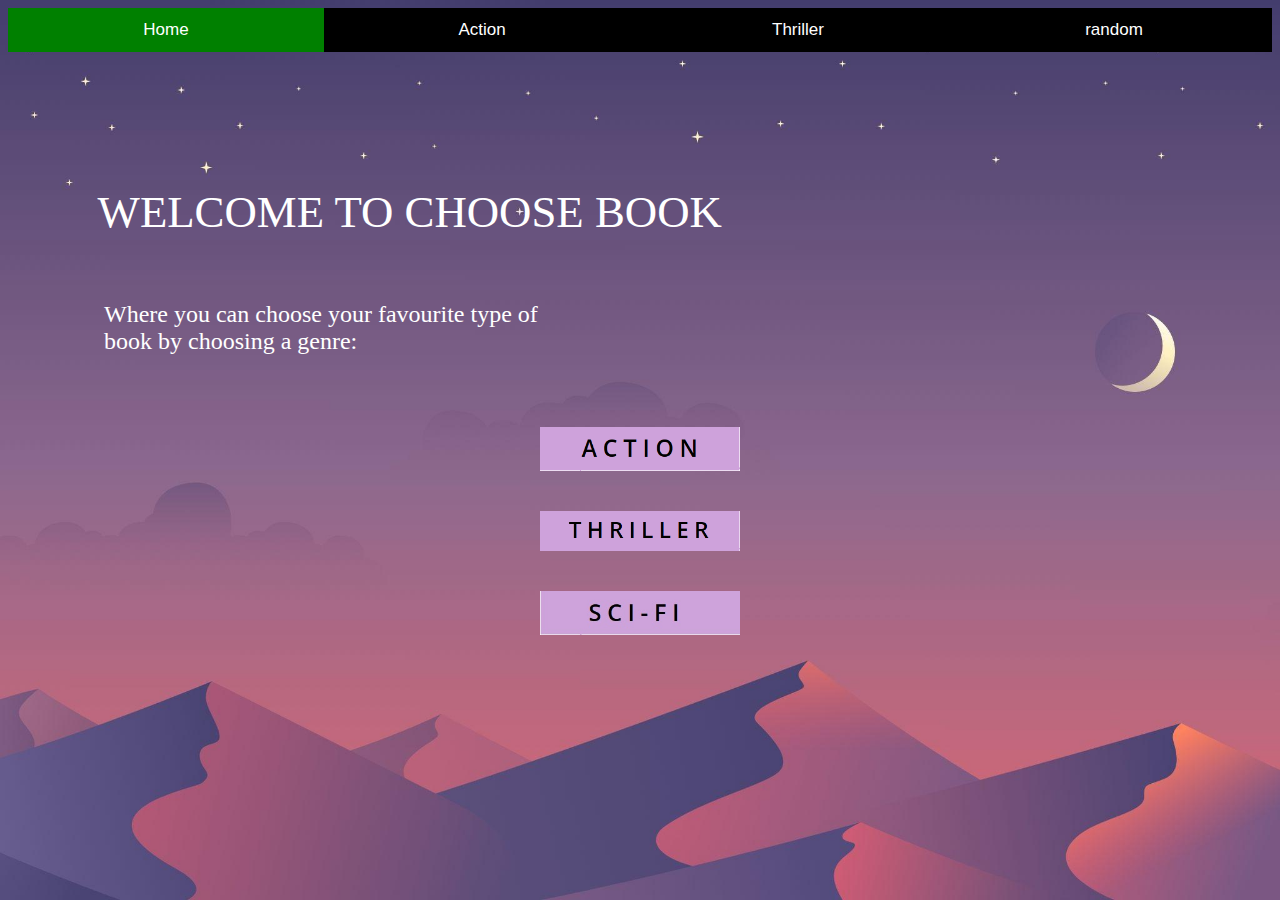
==== index.html @ 1e881bef "added home" ====
<!DOCTYPE html>
<html>
<head>
<title>bookstore</title>
</head>
<style>
* {box-sizing: border-box}
body {font-family: Arial, Helvetica, sans-serif;}

.navbar {
  width: 100%;
  background-color:black;;
  overflow: auto;
}

.navbar a {
  float: left;
  padding: 12px;
  color: white;
  text-decoration: none;
  font-size: 17px;
  width: 25%;
  text-align: center;
}

.navbar a:hover {
  background-color:green;
}

.navbar a.active {
  background-color:green;
}

@media screen and (max-width: 500px) {
  .navbar a {
    float: none;
    display: block;
    width: 100%;
    text-align: left;
  }
}


body{background-image:url(bg.jpg);
background-size:cover;
background-attachment:fixed;}

p{
color:white;
font-size:280%;
font-family:Rockwell;
margin-left:2em;
margin-top:3em;
}

p1{
color:white;
font-size:150%;
font-family:Rockwell;
margin-left:4em;
margin-top:3em;}

</style>
<body>

<div class="navbar">
  <a class="active" href="https://ptsankari.github.io/greenearth/">Home</a> 
  <a href="https://ptsankari.github.io/greenearth/action.html">Action</a> 
  <a href="https://ptsankari.github.io/greenearth/thriller.html">Thriller</a> 
  <a href="#">random</a>
</div>
<p>WELCOME TO  CHOOSE  BOOK</p>
<BR>
<p1>Where you can choose your favourite type of</p1><br><p1>book by choosing a genre:</p1>

<br>
<br>
<br>
<br>
<br>

<center><a href="action.html"><img src="action.jpg" width=200,height=100></a></center>
<br>
<br>
<center><a href="thriller.html"><img src="thriller.jpg" width=200,height=100></a></center>
<br>
<br>
<center><a href="sci.html"><img src="sci.jpg"width=200,height=100></a></center>


</body>
</html>
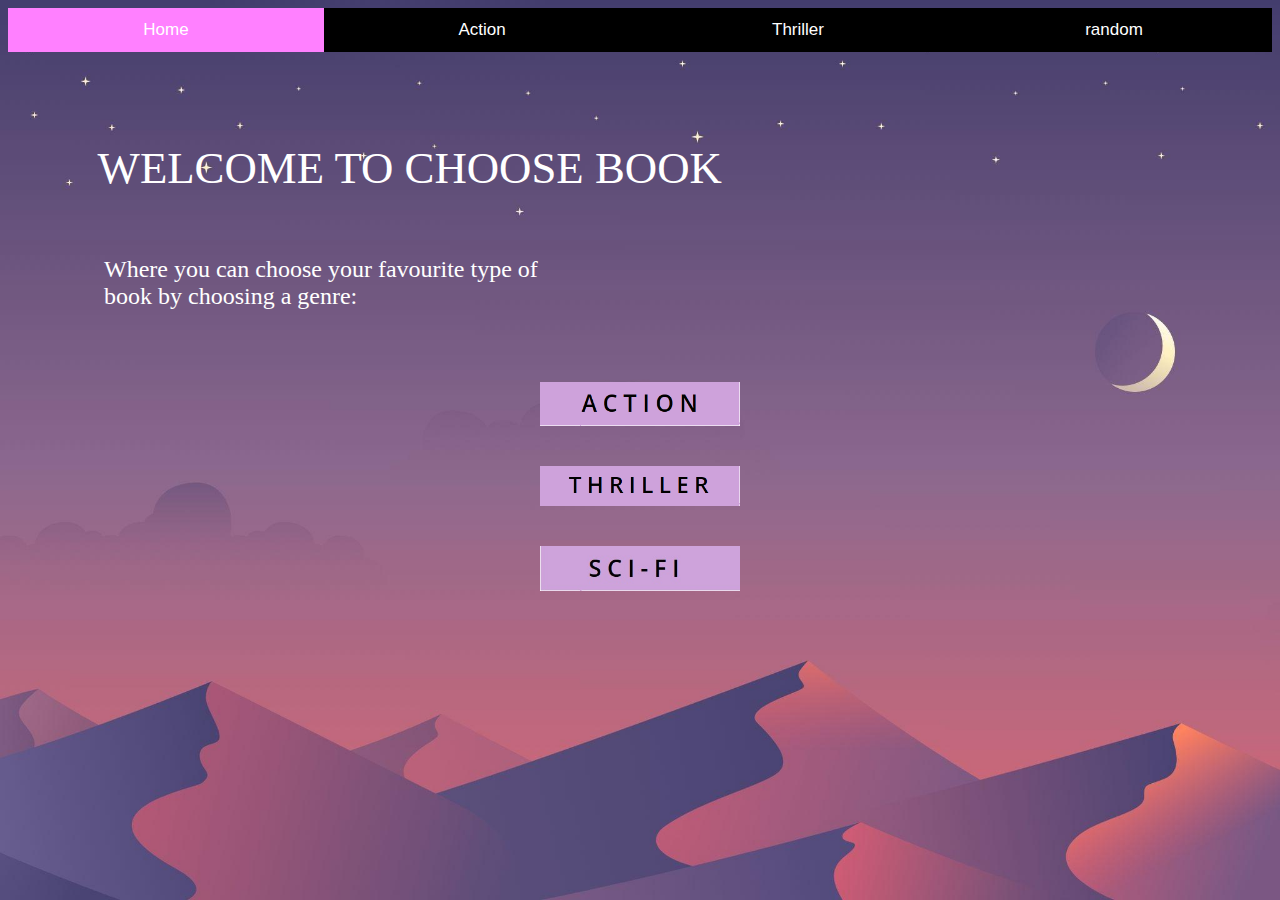
==== commit 52e45b71: "changed the color" ====
--- a/index.html
+++ b/index.html
@@ -24,11 +24,11 @@
 }
 
 .navbar a:hover {
-  background-color:green;
+  background-color:#ff80ff;
 }
 
 .navbar a.active {
-  background-color:green;
+  background-color:#ff80ff;
 }
 
 @media screen and (max-width: 500px) {
@@ -50,7 +50,7 @@
 font-size:280%;
 font-family:Rockwell;
 margin-left:2em;
-margin-top:3em;
+margin-top:2em;
 }
 
 p1{
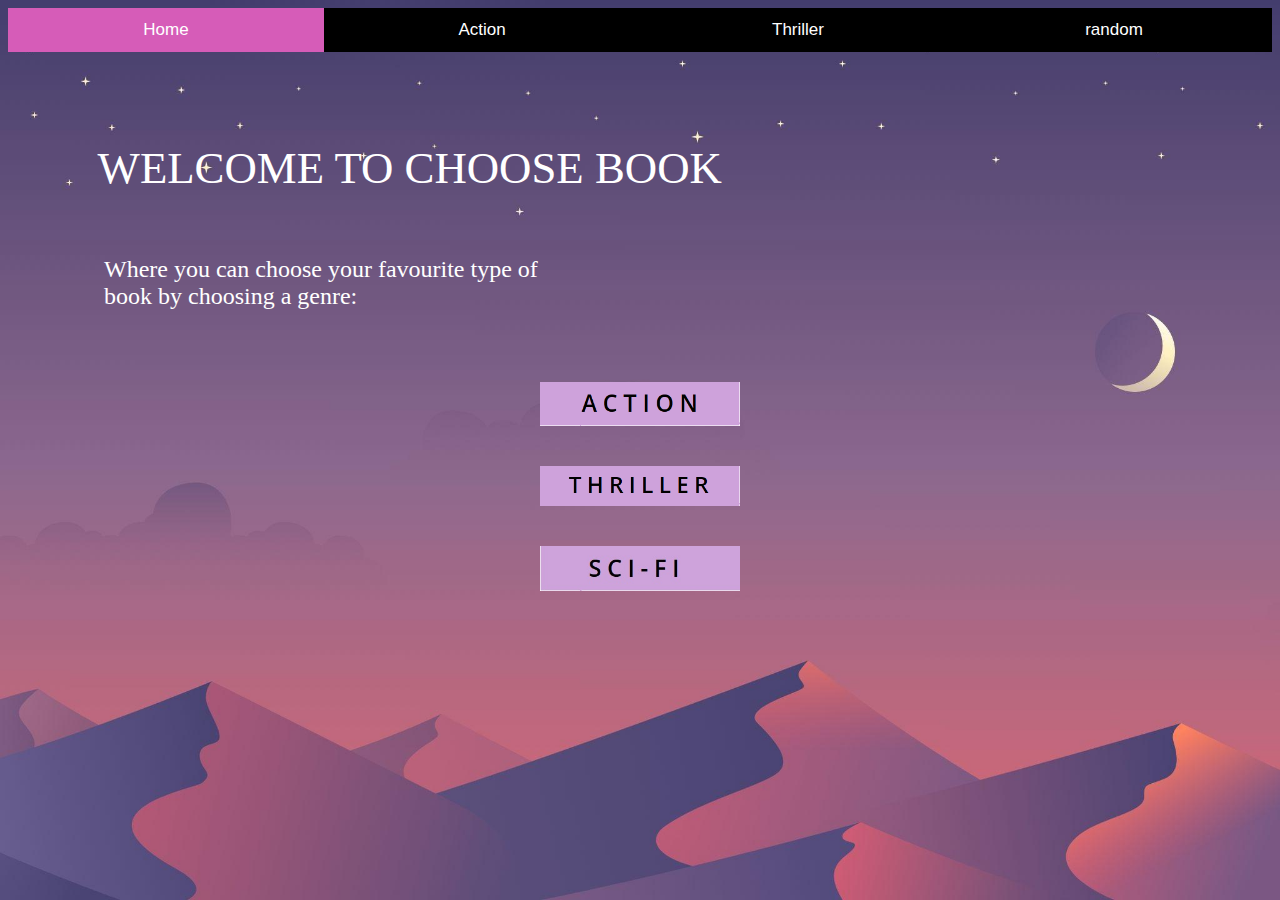
==== commit 86d614c4: "edited color" ====
--- a/index.html
+++ b/index.html
@@ -24,11 +24,11 @@
 }
 
 .navbar a:hover {
-  background-color:#ff80ff;
+  background-color:#d65cb8;
 }
 
 .navbar a.active {
-  background-color:#ff80ff;
+  background-color:#d65cb8;
 }
 
 @media screen and (max-width: 500px) {
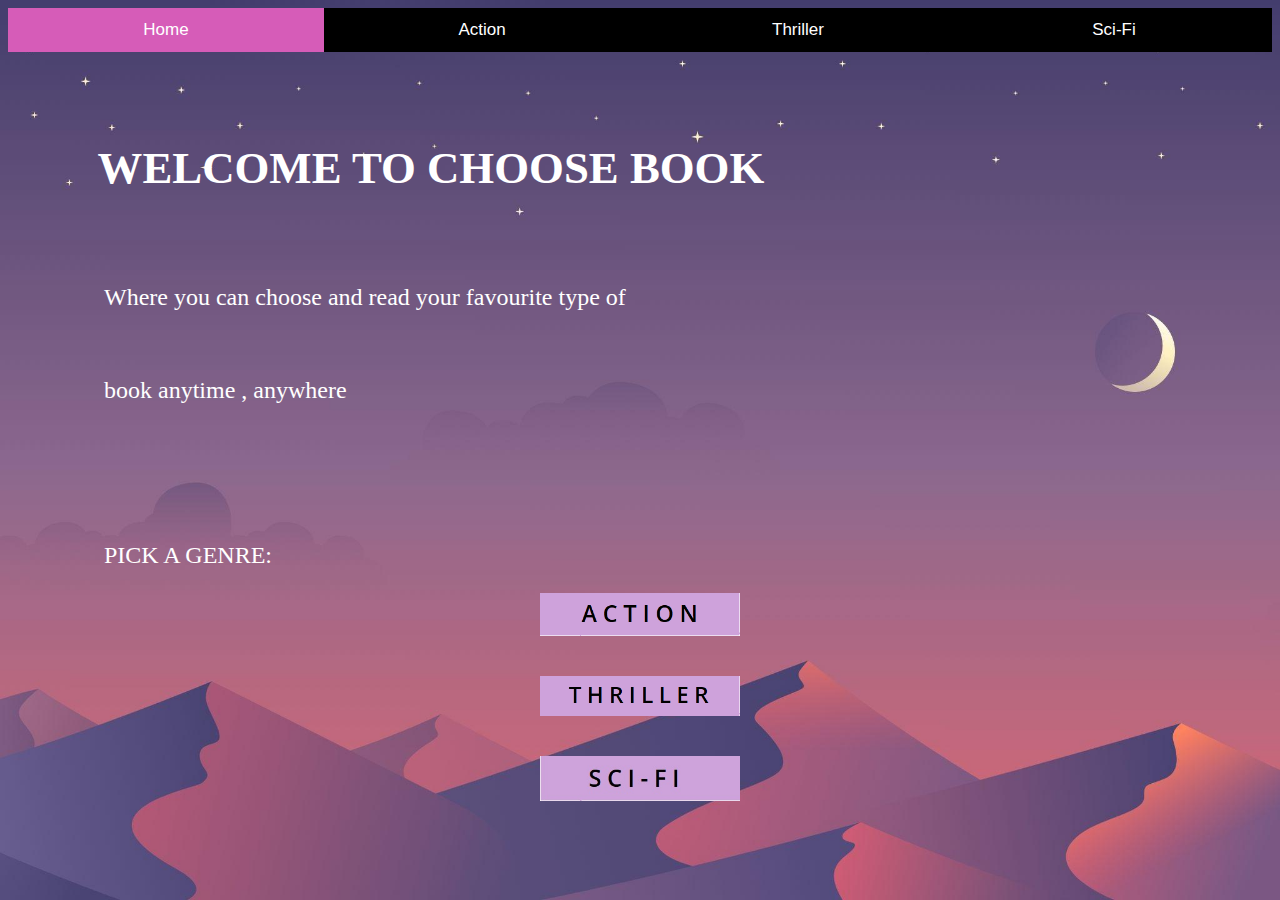
==== commit 9a9fd3cf: "changes in the front parge" ====
--- a/index.html
+++ b/index.html
@@ -45,20 +45,20 @@
 background-size:cover;
 background-attachment:fixed;}
 
-p{
+h1{
 color:white;
 font-size:280%;
 font-family:Rockwell;
 margin-left:2em;
-margin-top:2em;
-}
+margin-top:2em;}
 
-p1{
+
+p{
 color:white;
 font-size:150%;
 font-family:Rockwell;
 margin-left:4em;
-margin-top:3em;}
+}
 
 </style>
 <body>
@@ -67,11 +67,13 @@
   <a class="active" href="https://ptsankari.github.io/greenearth/">Home</a> 
   <a href="https://ptsankari.github.io/greenearth/action.html">Action</a> 
   <a href="https://ptsankari.github.io/greenearth/thriller.html">Thriller</a> 
-  <a href="#">random</a>
+  <a href="https://ptsankari.github.io/greenearth/sci.html">Sci-Fi</a>
 </div>
-<p>WELCOME TO  CHOOSE  BOOK</p>
-<BR>
-<p1>Where you can choose your favourite type of</p1><br><p1>book by choosing a genre:</p1>
+
+<h1>WELCOME TO  CHOOSE  BOOK</h1>
+<br>
+<br>
+<p>Where you can choose and read your favourite type of</p><br><p>book anytime , anywhere</p>
 
 <br>
 <br>
@@ -79,6 +81,7 @@
 <br>
 <br>
 
+<p>PICK A GENRE:</p>
 <center><a href="action.html"><img src="action.jpg" width=200,height=100></a></center>
 <br>
 <br>
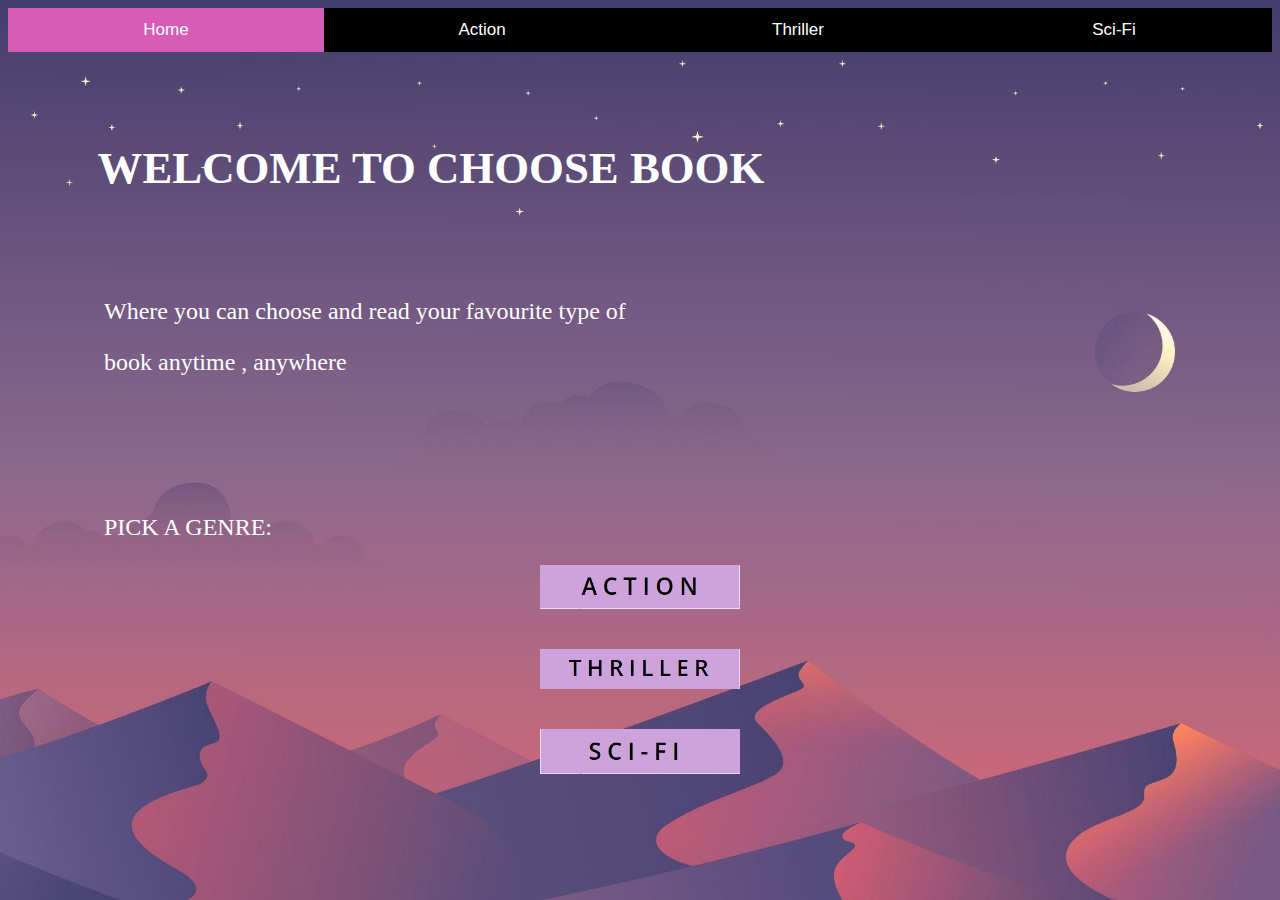
==== commit 596b0db6: "h3 edited" ====
--- a/index.html
+++ b/index.html
@@ -45,7 +45,7 @@
 background-size:cover;
 background-attachment:fixed;}
 
-h1{
+h3{
 color:white;
 font-size:280%;
 font-family:Rockwell;
@@ -70,10 +70,10 @@
   <a href="https://ptsankari.github.io/greenearth/sci.html">Sci-Fi</a>
 </div>
 
-<h1>WELCOME TO  CHOOSE  BOOK</h1>
+<h3>WELCOME TO  CHOOSE  BOOK</h3>
 <br>
 <br>
-<p>Where you can choose and read your favourite type of</p><br><p>book anytime , anywhere</p>
+<p>Where you can choose and read your favourite type of</p><p>book anytime , anywhere</p>
 
 <br>
 <br>
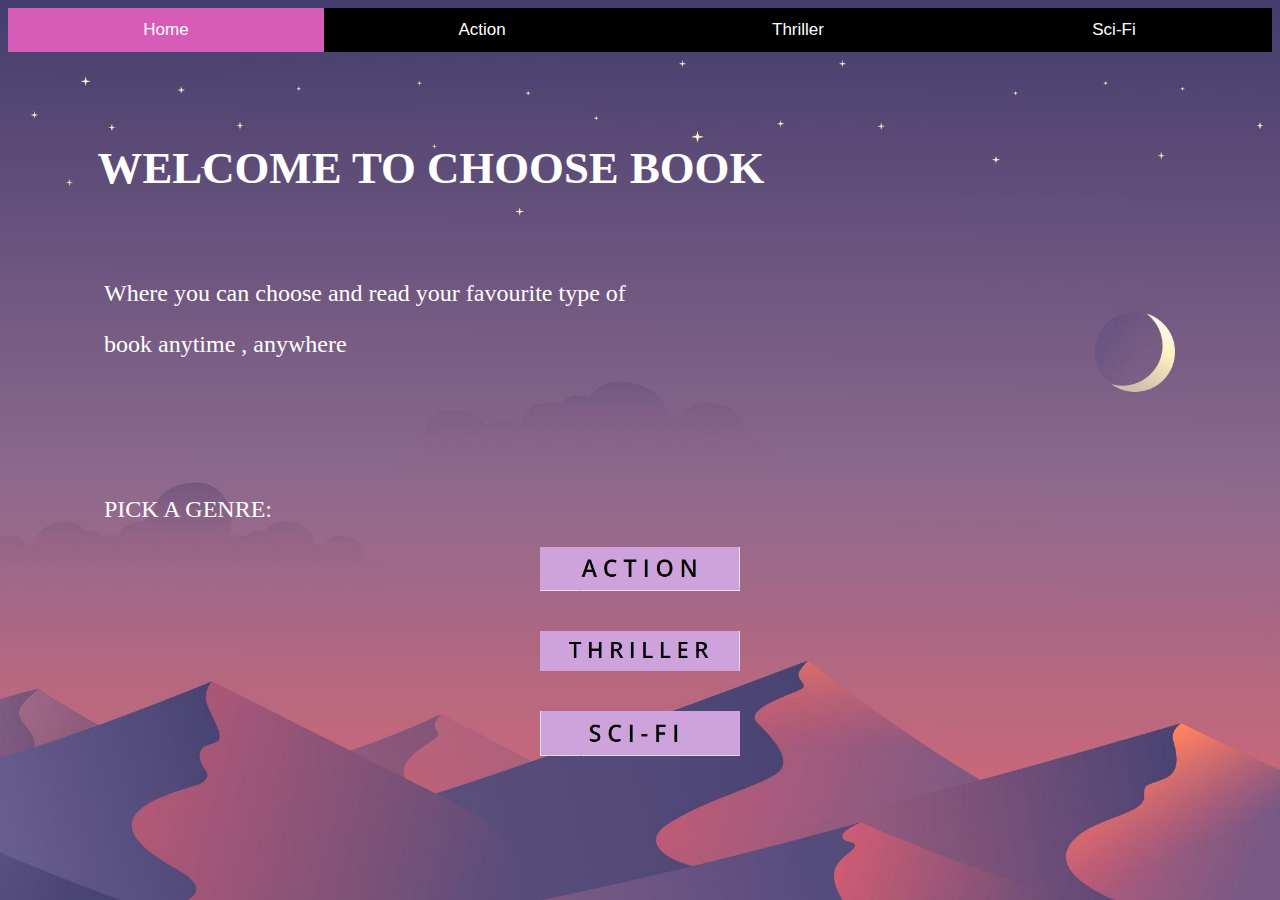
==== commit 47e54be6: "removed one br" ====
--- a/index.html
+++ b/index.html
@@ -72,7 +72,6 @@
 
 <h3>WELCOME TO  CHOOSE  BOOK</h3>
 <br>
-<br>
 <p>Where you can choose and read your favourite type of</p><p>book anytime , anywhere</p>
 
 <br>
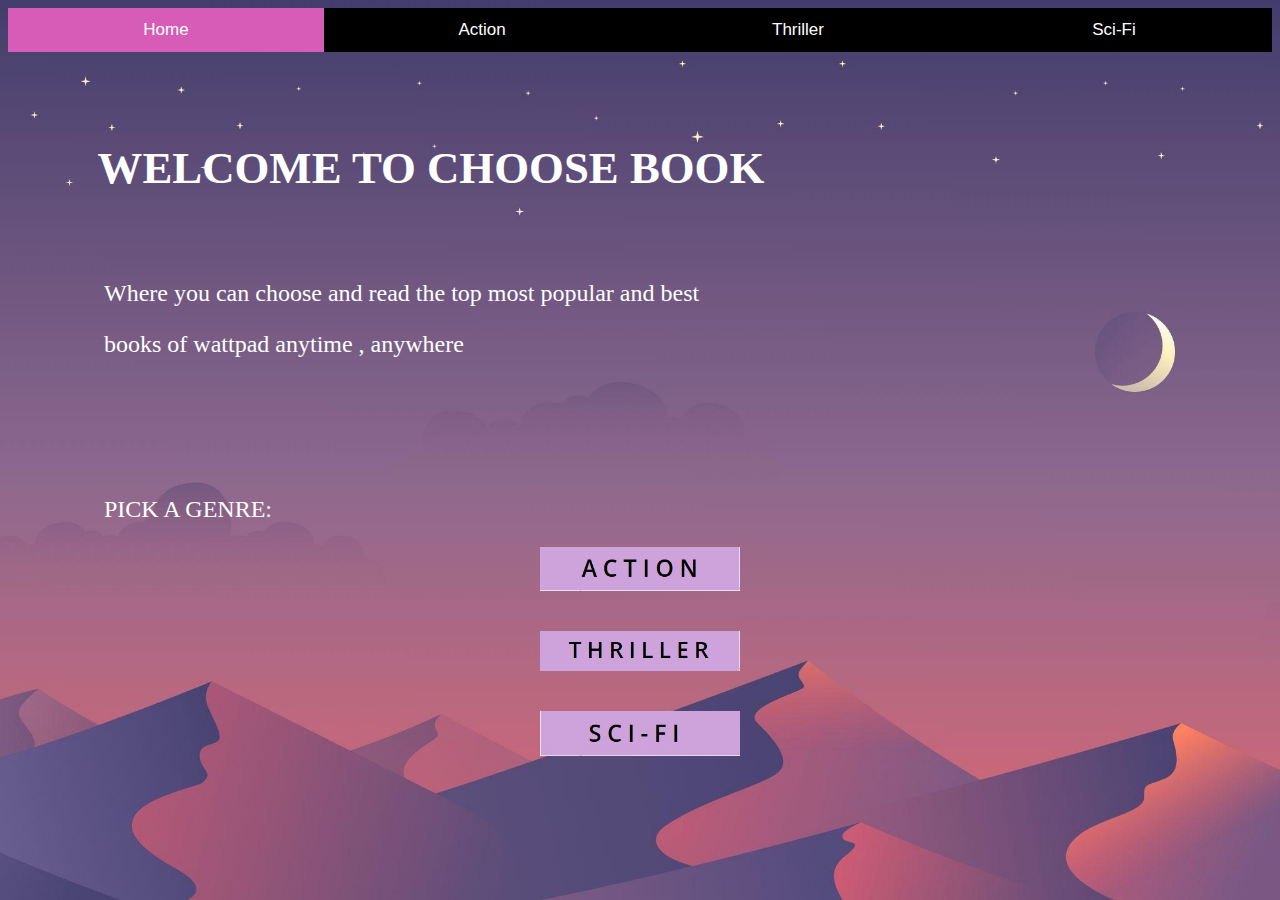
==== commit 191f7fd7: "sentence added" ====
--- a/index.html
+++ b/index.html
@@ -72,7 +72,7 @@
 
 <h3>WELCOME TO  CHOOSE  BOOK</h3>
 <br>
-<p>Where you can choose and read your favourite type of</p><p>book anytime , anywhere</p>
+<p>Where you can choose and read the top most popular and best</p><p>books of wattpad anytime , anywhere</p>
 
 <br>
 <br>
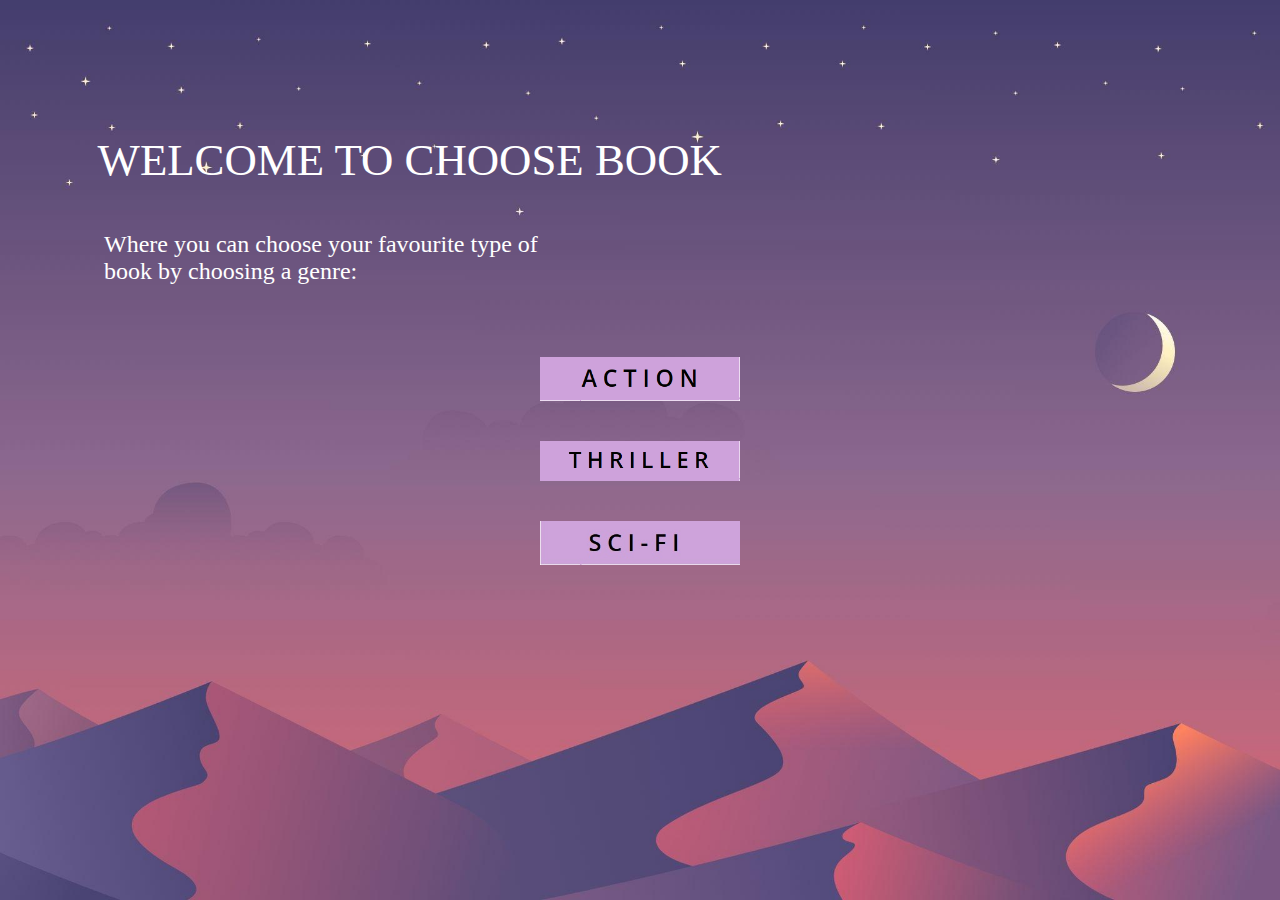
==== commit 8923b8d5: "mobile setup" ====
--- a/index.html
+++ b/index.html
@@ -1,78 +1,34 @@
 <!DOCTYPE html>
 <html>
 <head>
+<meta name="viewport" content="width=device-width, initial-scale=1.0">
 <title>bookstore</title>
 </head>
 <style>
-* {box-sizing: border-box}
-body {font-family: Arial, Helvetica, sans-serif;}
-
-.navbar {
-  width: 100%;
-  background-color:black;;
-  overflow: auto;
-}
-
-.navbar a {
-  float: left;
-  padding: 12px;
-  color: white;
-  text-decoration: none;
-  font-size: 17px;
-  width: 25%;
-  text-align: center;
-}
-
-.navbar a:hover {
-  background-color:#d65cb8;
-}
-
-.navbar a.active {
-  background-color:#d65cb8;
-}
-
-@media screen and (max-width: 500px) {
-  .navbar a {
-    float: none;
-    display: block;
-    width: 100%;
-    text-align: left;
-  }
-}
-
 
 body{background-image:url(bg.jpg);
 background-size:cover;
 background-attachment:fixed;}
 
-h3{
+p{
 color:white;
 font-size:280%;
 font-family:Rockwell;
 margin-left:2em;
-margin-top:2em;}
+margin-top:3em;
+}
 
-
-p{
+p1{
 color:white;
 font-size:150%;
 font-family:Rockwell;
 margin-left:4em;
-}
+margin-top:3em;}
 
 </style>
 <body>
-
-<div class="navbar">
-  <a class="active" href="https://ptsankari.github.io/greenearth/">Home</a> 
-  <a href="https://ptsankari.github.io/greenearth/action.html">Action</a> 
-  <a href="https://ptsankari.github.io/greenearth/thriller.html">Thriller</a> 
-  <a href="https://ptsankari.github.io/greenearth/sci.html">Sci-Fi</a>
-</div>
-
-<h3>WELCOME TO  CHOOSE  BOOK</h3>
-<br>
-<p>Where you can choose and read the top most popular and best</p><p>books of wattpad anytime , anywhere</p>
+<p>WELCOME TO  CHOOSE  BOOK</p>
+<p1>Where you can choose your favourite type of</p1><br><p1>book by choosing a genre:</p1>
 
 <br>
 <br>
@@ -80,16 +36,16 @@
 <br>
 <br>
 
-<p>PICK A GENRE:</p>
-<center><a href="action.html"><img src="action.jpg" width=200,height=100></a></center>
+<center><a href="file:///D:/sankarihtml/bookstore/action.html"><img src="action.jpg" width=200,height=100></a></center>
 <br>
 <br>
-<center><a href="thriller.html"><img src="thriller.jpg" width=200,height=100></a></center>
+<center><a href="file:///D:/sankarihtml/bookstore/thriller.html"><img src="thriller.jpg" width=200,height=100></a></center>
 <br>
 <br>
-<center><a href="sci.html"><img src="sci.jpg"width=200,height=100></a></center>
+<center><a href="file:///D:/sankarihtml/bookstore/sci.html"><img src="sci.jpg"width=200,height=100></a></center>
 
 
 </body>
 </html>
 
+
